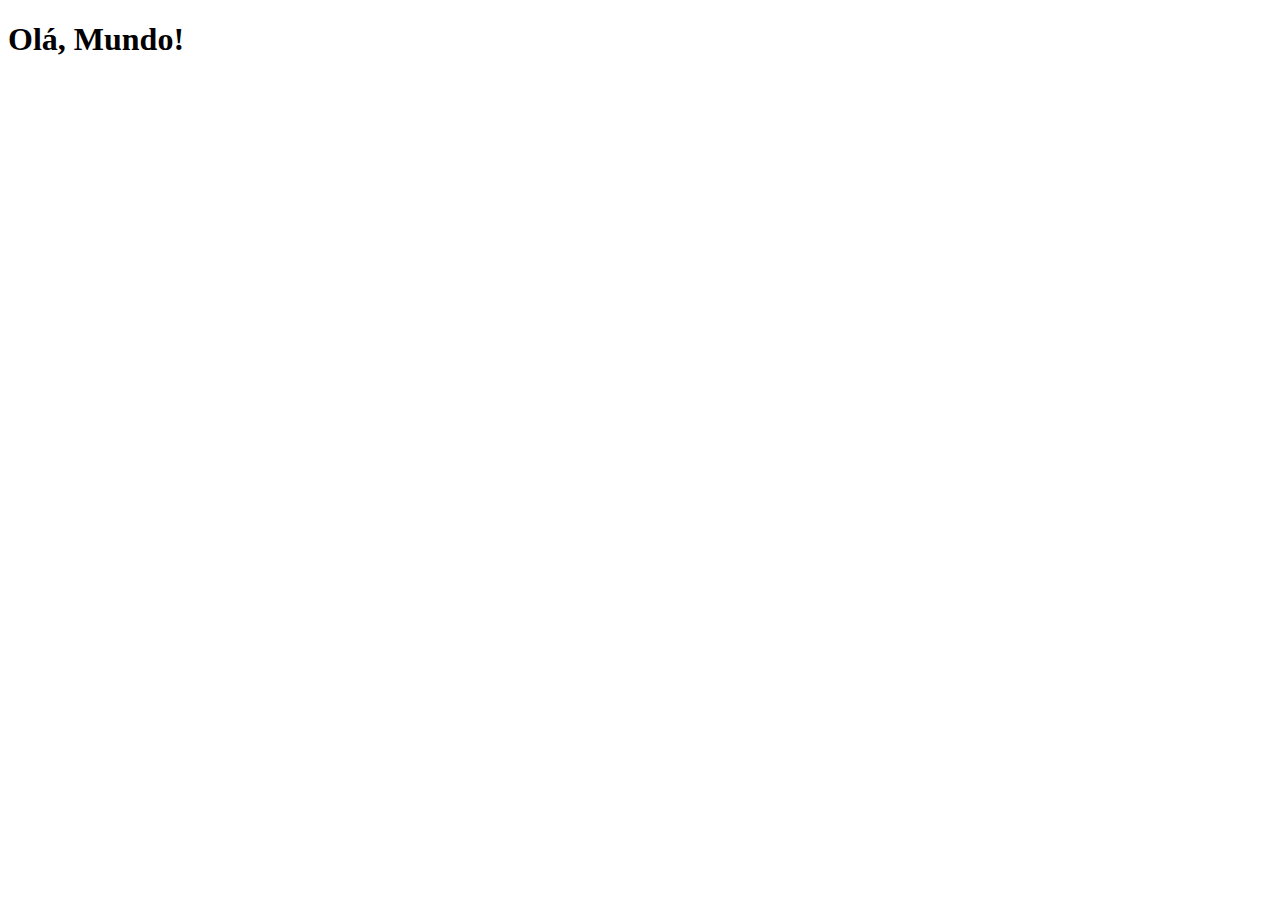
==== index.html @ 708bc3bc "Criei página principal" ====
<!DOCTYPE html>
<html lang="pt-br">
<head>
    <meta charset="UTF-8">
    <meta name="viewport" content="width=device-width, initial-scale=1.0">
    <link rel="shortcut icon" href="d013/favicon.ico" type="image/x-icon">
    <title>Projeto Redes Sociais</title>
</head>
<body>
    <h1>Olá, Mundo!</h1>
</body>
</html>
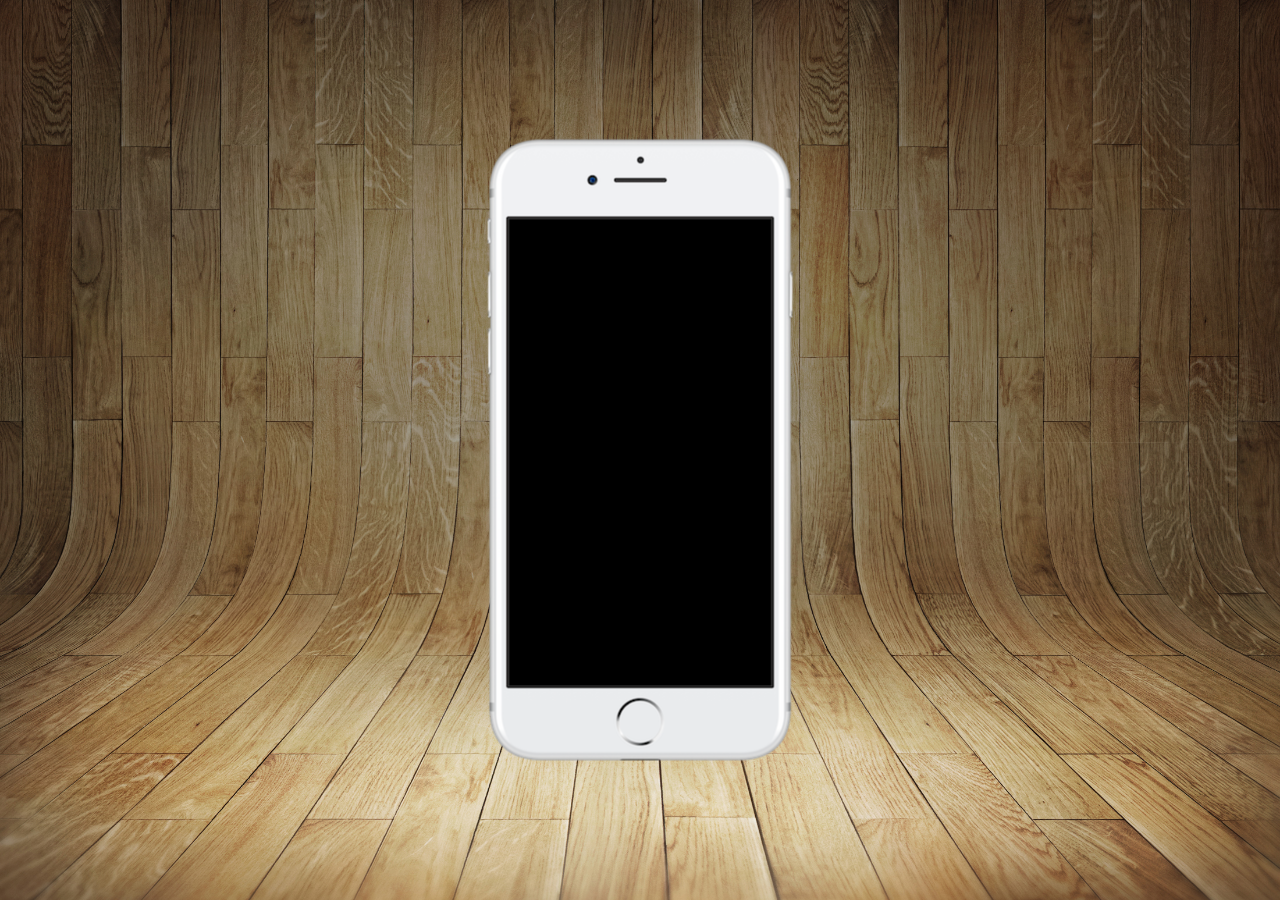
==== commit 63b181a9: "Criei página inicial do projeto" ====
--- a/index.html
+++ b/index.html
@@ -4,9 +4,17 @@
     <meta charset="UTF-8">
     <meta name="viewport" content="width=device-width, initial-scale=1.0">
     <link rel="shortcut icon" href="d013/favicon.ico" type="image/x-icon">
+    <link rel="stylesheet" href="d013/estilos/style.css">
     <title>Projeto Redes Sociais</title>
 </head>
 <body>
-    <h1>Olá, Mundo!</h1>
+    <main>
+        <section id="telefone">
+
+        </section>
+        <section id="redes-sociais">
+
+        </section>
+    </main>
 </body>
 </html>--- a/d013/estilos/style.css
+++ b/d013/estilos/style.css
@@ -0,0 +1,35 @@
+@charset "UTF-8";
+
+* {
+    margin: 0px;
+    padding: 0px;
+    font-family: Arial, Helvetica, sans-serif;
+}
+
+html, body {
+    height: 100vh;
+    width: 100vw;
+    background-color: black;
+}
+
+body {
+    background: url('..//imagens/fundo-madeira.jpg') no-repeat top center;
+    background-size: cover;
+    background-attachment: fixed;
+}
+
+main {
+    position: relative;
+    height: 100vh;
+}
+
+section#telefone {
+    position: absolute;
+    top: 50%;
+    left: 50%;
+    transform: translate(-50%, -50%);
+
+    height: 627px;
+    width: 311px;
+    background: url('../imagens/frame-iphone.png') no-repeat;
+}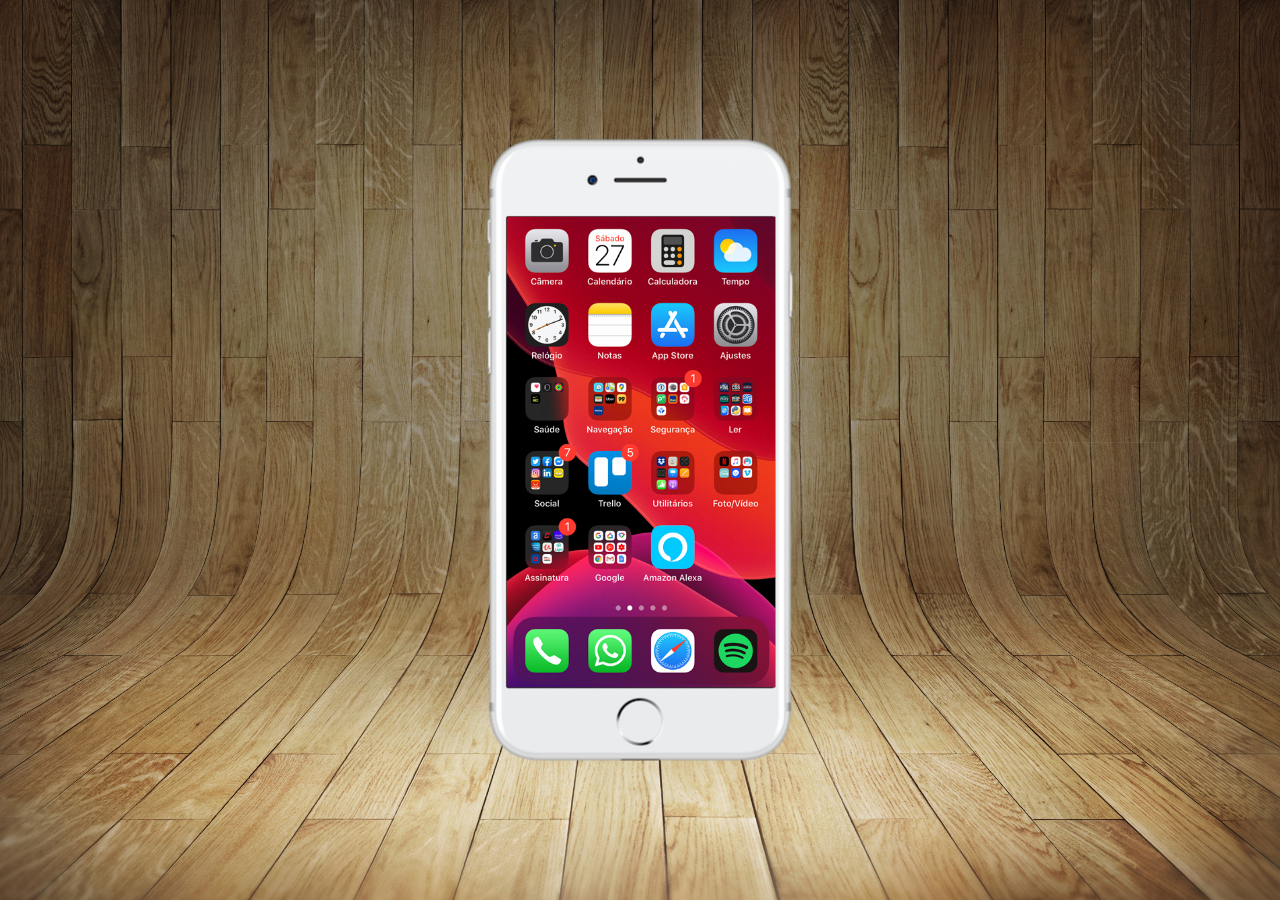
==== commit f82b2277: "Criei a tela home" ====
--- a/index.html
+++ b/index.html
@@ -10,7 +10,7 @@
 <body>
     <main>
         <section id="telefone">
-
+            <iframe src="home.html" name="tela" id="tela" frameborder="0"></iframe>
         </section>
         <section id="redes-sociais">
 
--- a/d013/estilos/style.css
+++ b/d013/estilos/style.css
@@ -32,4 +32,12 @@
     height: 627px;
     width: 311px;
     background: url('../imagens/frame-iphone.png') no-repeat;
+}
+
+iframe#tela {
+    position: relative;
+    top: 80px;
+    left: 22px;
+    width: 269px;
+    height: 471px;
 }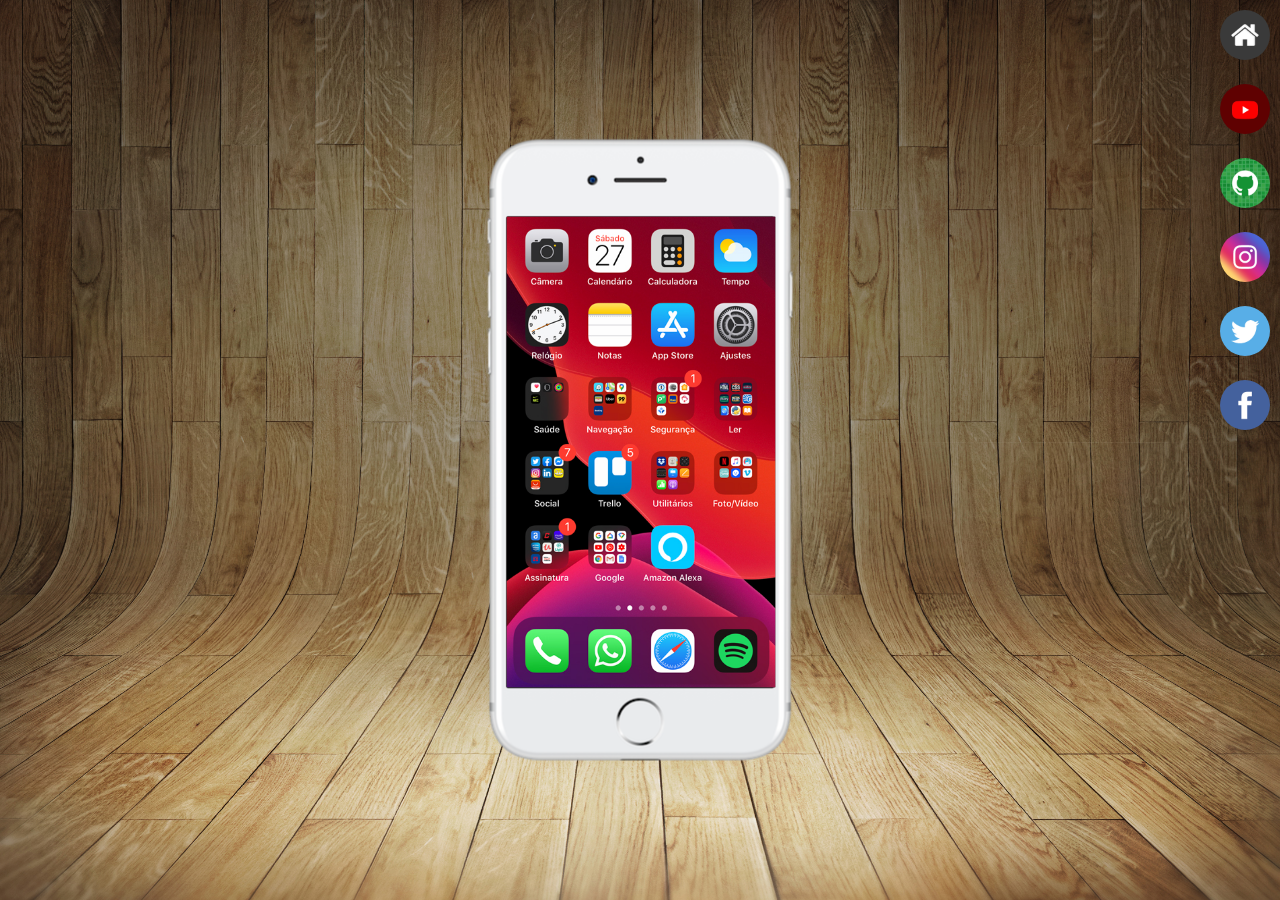
==== commit b6ade6c2: "Criei botões de redes sociais" ====
--- a/index.html
+++ b/index.html
@@ -10,10 +10,17 @@
 <body>
     <main>
         <section id="telefone">
-            <iframe src="home.html" name="tela" id="tela" frameborder="0"></iframe>
+            <iframe src="home.html" name="tela" id="tela" frameborder="0">
+                Seu navegador não é compativel com isso.
+            </iframe>
         </section>
         <section id="redes-sociais">
-
+            <a href="#" target="tela"><img src="d013/imagens/logo-home.jpg" alt="Home"></a><br>
+            <a href="#" target="tela"><img src="d013/imagens/logo-youtube.jpg" alt="YouYube"></a><br>
+            <a href="#" target="tela"><img src="d013/imagens/logo-github.jpg" alt="GitHub"></a><br>
+            <a href="#" target="tela"><img src="d013/imagens/logo-instagram.jpg" alt="Instagram"></a><br>
+            <a href="#" target="tela"><img src="d013/imagens/logo-twitter.jpg" alt="Twitter"></a><br>
+            <a href="#" target="tela"><img src="d013/imagens/logo-facebook.jpg" alt="Facebook"></a>
         </section>
     </main>
 </body>
--- a/d013/estilos/style.css
+++ b/d013/estilos/style.css
@@ -40,4 +40,23 @@
     left: 22px;
     width: 269px;
     height: 471px;
+}
+
+section#redes-sociais {
+    text-align: right;
+}
+
+section#redes-sociais img {
+    width: 50px;
+    margin: 10px;
+    border-radius: 50%;
+    box-shadow: 2px 2px 5ox rgba(0, 0, 0, 0.400);
+    box-sizing: border-box;
+}
+
+section#redes-sociais img:hover {
+    border: 2px solid rgba(255, 255, 255, 0.644);
+    transform: translate(-3px, -3px);
+    box-shadow: 5px 5px 10px rgba(0, 0, 0, 0.616);
+    transition: transform .3s, border 1s;
 }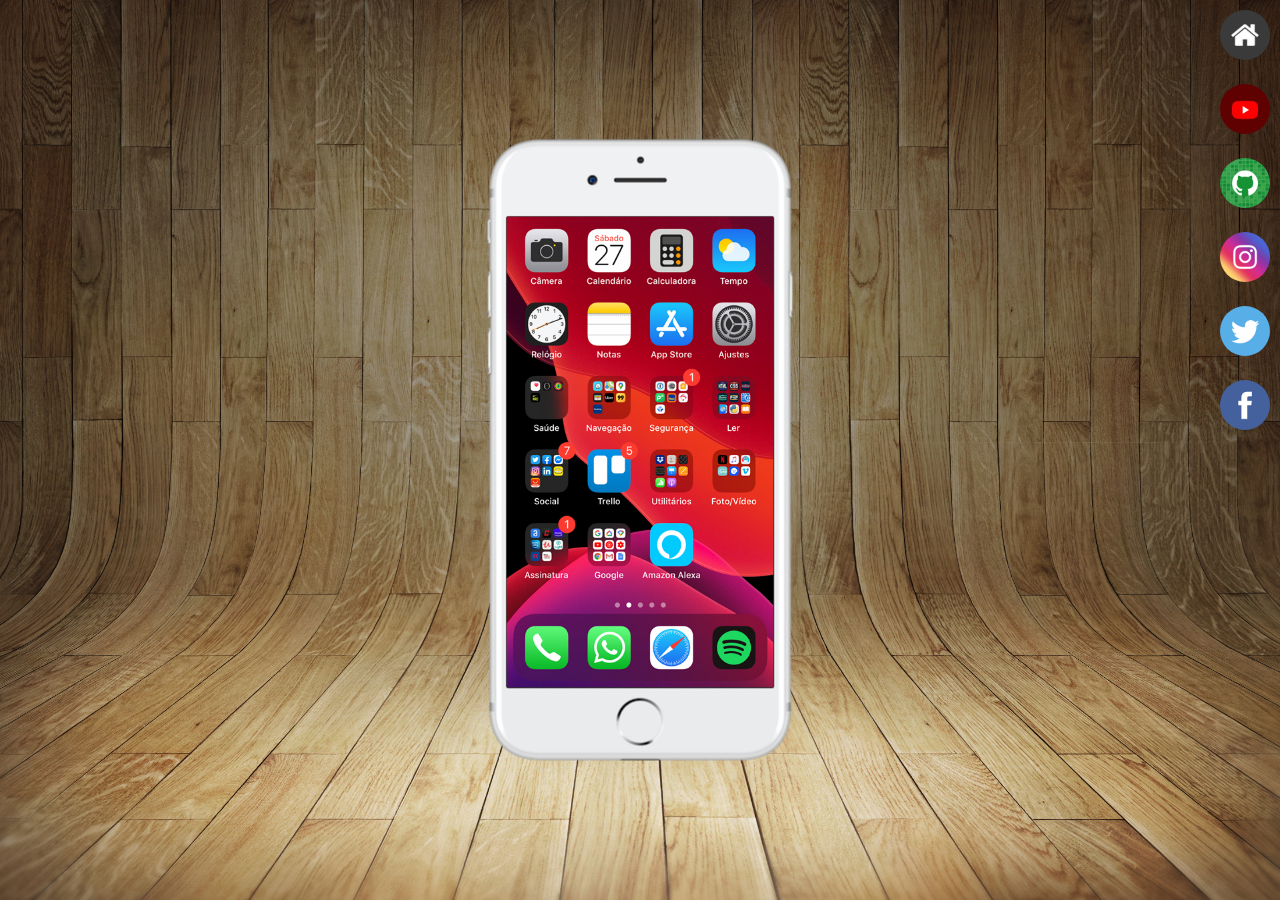
==== commit d7642b7d: "criando páginas de cada rede social" ====
--- a/index.html
+++ b/index.html
@@ -15,12 +15,12 @@
             </iframe>
         </section>
         <section id="redes-sociais">
-            <a href="#" target="tela"><img src="d013/imagens/logo-home.jpg" alt="Home"></a><br>
-            <a href="#" target="tela"><img src="d013/imagens/logo-youtube.jpg" alt="YouYube"></a><br>
-            <a href="#" target="tela"><img src="d013/imagens/logo-github.jpg" alt="GitHub"></a><br>
-            <a href="#" target="tela"><img src="d013/imagens/logo-instagram.jpg" alt="Instagram"></a><br>
-            <a href="#" target="tela"><img src="d013/imagens/logo-twitter.jpg" alt="Twitter"></a><br>
-            <a href="#" target="tela"><img src="d013/imagens/logo-facebook.jpg" alt="Facebook"></a>
+            <a href="home.html" target="tela"><img src="d013/imagens/logo-home.jpg" alt="Home"></a><br>
+            <a href="youtube.html" target="tela"><img src="d013/imagens/logo-youtube.jpg" alt="YouYube"></a><br>
+            <a href="github.html" target="tela"><img src="d013/imagens/logo-github.jpg" alt="GitHub"></a><br>
+            <a href="instagram.html" target="tela"><img src="d013/imagens/logo-instagram.jpg" alt="Instagram"></a><br>
+            <a href="twitter.html" target="tela"><img src="d013/imagens/logo-twitter.jpg" alt="Twitter"></a><br>
+            <a href="facebook.html" target="tela"><img src="d013/imagens/logo-facebook.jpg" alt="Facebook"></a>
         </section>
     </main>
 </body>
--- a/d013/estilos/style.css
+++ b/d013/estilos/style.css
@@ -38,7 +38,7 @@
     position: relative;
     top: 80px;
     left: 22px;
-    width: 269px;
+    width: 267px;
     height: 471px;
 }
 
